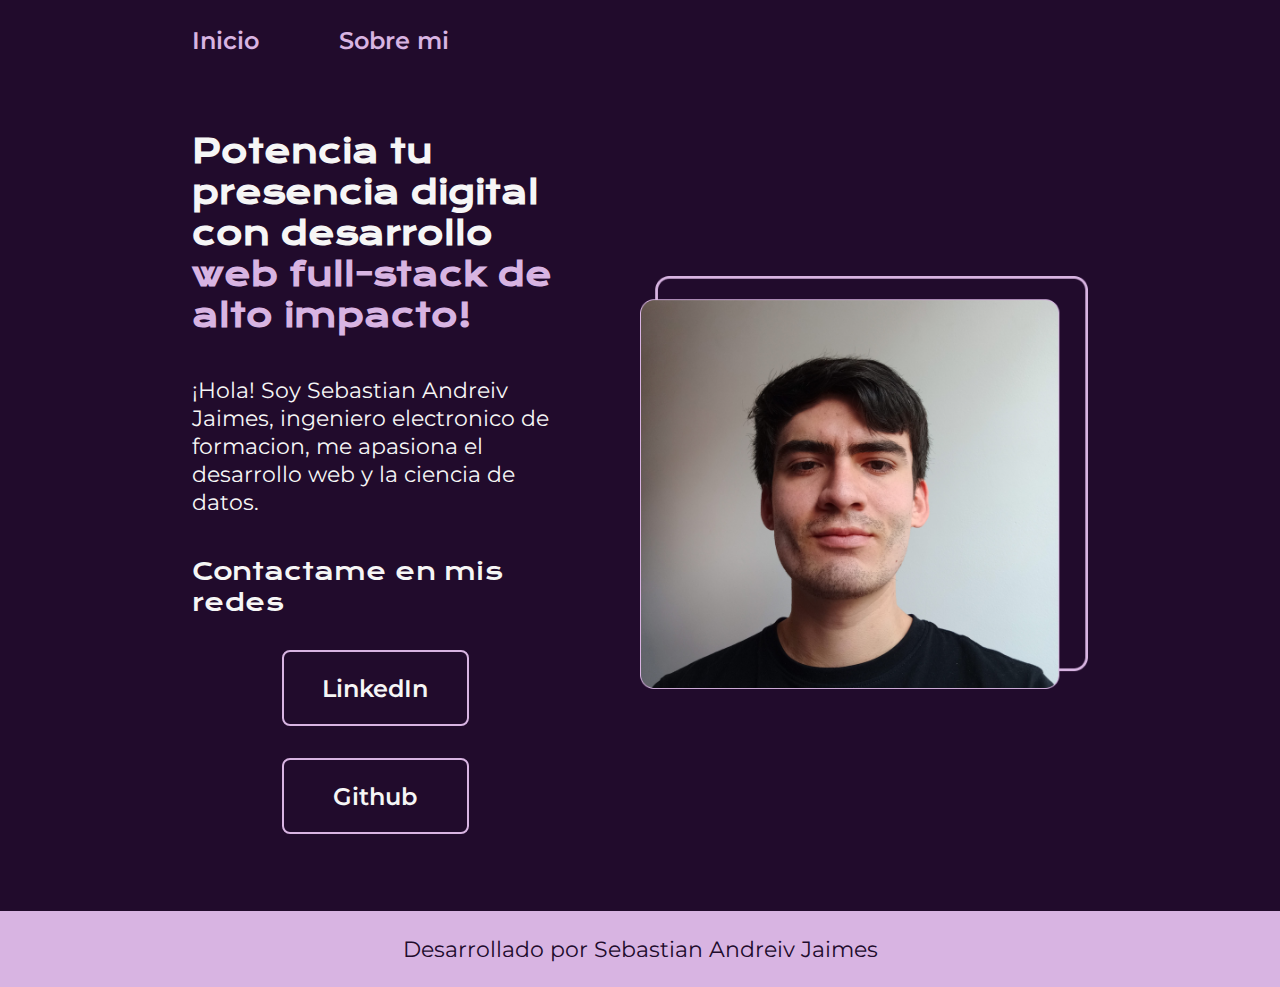
==== index.html @ 19cf2c35 "Creando el proyecto" ====
<!DOCTYPE html>
<html lang="es">
<head>
    <meta charset="UTF-8">
    <meta name="viewport" content="width=device-width, initial-scale=1.0">
    <title>Document</title>
    <link rel="stylesheet" href="/styles/style.css">
</head>
<body>
    <header class="header">
        <nav class="header_menu">
            <a class="header_menu_link" href="index.html">Inicio</a>
            <a class="header_menu_link" href="about.html">Sobre mi</a>
        </nav>
    </header>
    <main class="presentacion">
        <section class="presentacion_contenido">
            <h1 class="presentacion_contenido_titulo">Potencia tu presencia digital con desarrollo <strong class="resaltadoTitulo">web full-stack de alto impacto!</strong></h1>
            <p class="presentacion_contenido_parrafo">¡Hola! Soy Sebastian Andreiv Jaimes, ingeniero electronico de formacion, 
                me apasiona el desarrollo web y la ciencia de datos. 
            </p> 
            <div class="presentacion_enlaces">
                <h2 class="presentacion_enlaces_subtitulo">Contactame en mis redes</h2>
                <a class="presentacion_enlaces_boton" href="https://linkedin.com/in/sandreiv">LinkedIn</a>
                <a class="presentacion_enlaces_boton" href="https://github.com/sandreiv">Github</a>
            </div>
            
        </section>
        <img class="imagen_principal" src="/assets/Imagem.png" alt="Foto de perfil de Sebastian"/>
    </main>
    <footer class="footer">
        <p>Desarrollado por Sebastian Andreiv Jaimes</p>
    </footer>
</body>
</html>
---- styles/style.css ----
@import url('https://fonts.googleapis.com/css2?family=Krona+One&display=swap');
@import url('https://fonts.googleapis.com/css2?family=Montserrat:ital,wght@0,100..900;1,100..900&display=swap');

:root{
    --color-primario: #210B2C;
    --color-secundario: #f6f6f6;
    --color-terciario: #D8B4E2;

    --fuente-montserrat: "Montserrat",sans-serif;
    --fuente-krona: "Krona One", sans-serif;
}

*{
    padding: 0;
    margin: 0;
}

body{
    background-color: #210B2C;
    color: var(--color-secundario);
    box-sizing: border-box;
}

.header {
    padding: 2% 0% 0% 15%;
}

.header_menu{
    display: flex;
    gap: 80px;
}

.header_menu_link{
    font-family: var(--fuente-montserrat);
    font-size: 1.5rem;
    font-weight: 600;
    color: var(--color-terciario);
    text-decoration: none;
}

.resaltadoTitulo {
    color: var(--color-terciario);
}

.presentacion{
    display: flex;
    align-items: center;
    padding: 6% 15%;
    justify-content: space-between;
    gap: 82px;
}

.presentacion_contenido{
    width: 50%;
    display: flex;
    flex-direction: column;
    gap: 40px;
}

.presentacion_contenido_titulo{
    font-size: 2rem;
    font-family: var(--fuente-krona);
}

.presentacion_contenido_parrafo{
    font-size: 1.4rem;
    font-family: var(--fuente-montserrat);
    font-weight: 400;
}

.presentacion_enlaces{
    display: flex;
    justify-content: space-between;
    flex-direction: column;
    align-items: center;
    gap: 32px; 
}

.presentacion_enlaces_boton{
    width: 50%;
    background-color: var(--color-primario);
    text-align: center;
    padding: 21.5px 0;
    border-radius: 8px;
    font-family: var(--fuente-montserrat);
    font-size: 1.5rem;
    font-weight: 600;
    text-decoration: none;
    color: var(--color-secundario);
    border: 2px solid var(--color-terciario);
}


.presentacion_enlaces_subtitulo{
    font-family: var(--fuente-krona);
    font-size: 1.5rem;
    font-weight: 400;
}

.presentacion_enlaces_boton:hover{
    background-color: #361248;
}

.imagen_principal {
    width: 50%;
}

.footer{
    background-color: var(--color-terciario);
    padding: 24px;
    color: var(--color-primario);
    text-align: center;
    font-family: var(--fuente-montserrat);
    font-size: 1.4rem;
    font-weight: 400;
}

@media (max-width: 1100px){
    
    .header{
        padding: 10%;
    }

    .header_menu{
        justify-content: center;
    }
    
    .presentacion{
        flex-direction: column-reverse;
        padding: 5%;
    }

    .presentacion_contenido{
        width: auto;
    }
    
}
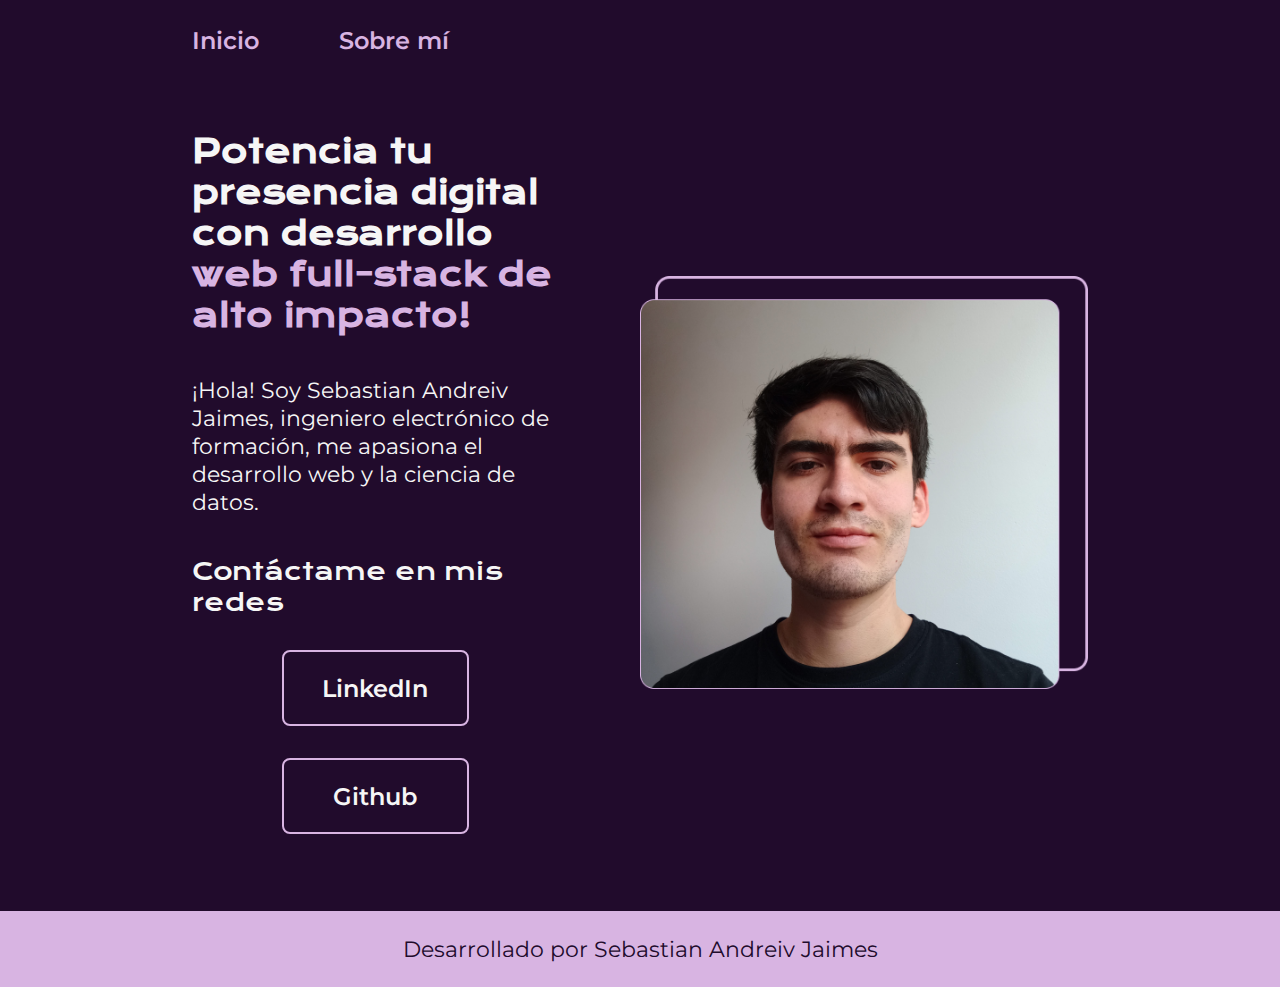
==== commit e0f28331: "Actualiza el index.html" ====
--- a/index.html
+++ b/index.html
@@ -10,17 +10,17 @@
     <header class="header">
         <nav class="header_menu">
             <a class="header_menu_link" href="index.html">Inicio</a>
-            <a class="header_menu_link" href="about.html">Sobre mi</a>
+            <a class="header_menu_link" href="about.html">Sobre m&iacute;</a>
         </nav>
     </header>
     <main class="presentacion">
         <section class="presentacion_contenido">
             <h1 class="presentacion_contenido_titulo">Potencia tu presencia digital con desarrollo <strong class="resaltadoTitulo">web full-stack de alto impacto!</strong></h1>
-            <p class="presentacion_contenido_parrafo">¡Hola! Soy Sebastian Andreiv Jaimes, ingeniero electronico de formacion, 
+            <p class="presentacion_contenido_parrafo">¡Hola! Soy Sebastian Andreiv Jaimes, ingeniero electr&oacute;nico de formaci&oacute;n, 
                 me apasiona el desarrollo web y la ciencia de datos. 
             </p> 
             <div class="presentacion_enlaces">
-                <h2 class="presentacion_enlaces_subtitulo">Contactame en mis redes</h2>
+                <h2 class="presentacion_enlaces_subtitulo">Cont&aacute;ctame en mis redes</h2>
                 <a class="presentacion_enlaces_boton" href="https://linkedin.com/in/sandreiv">LinkedIn</a>
                 <a class="presentacion_enlaces_boton" href="https://github.com/sandreiv">Github</a>
             </div>
